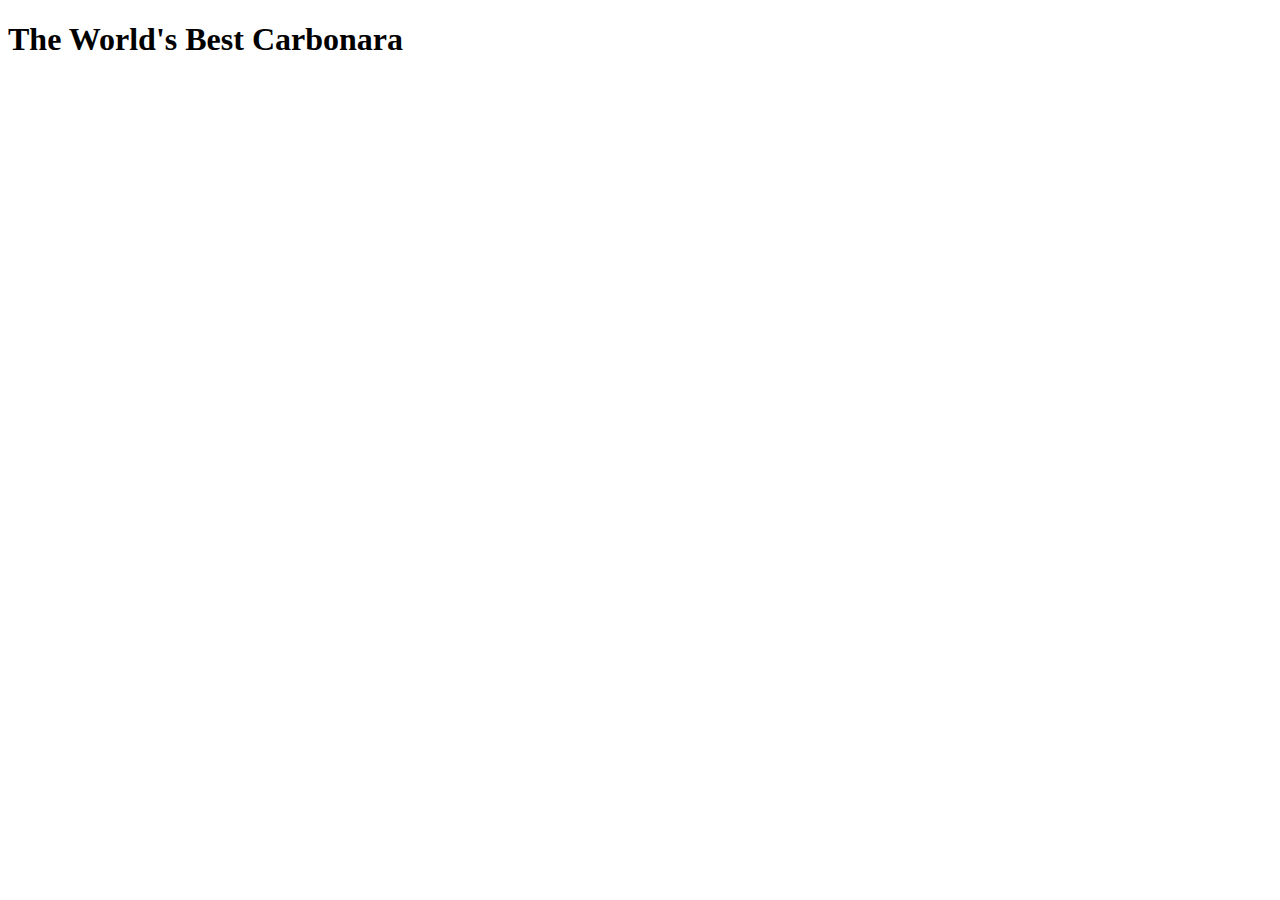
==== recipes/carbonara.html @ 6a33e583 "Create recipes directory and boilerplate HTML files" ====
<!DOCTYPE html>
<html lang="en">
    <head>
        <meta charset="utf-8">
        <title>The World's Best Carbonara</title>
    </head>

    <body>
        <h1>The World's Best Carbonara</h1>
    </body>
</html>
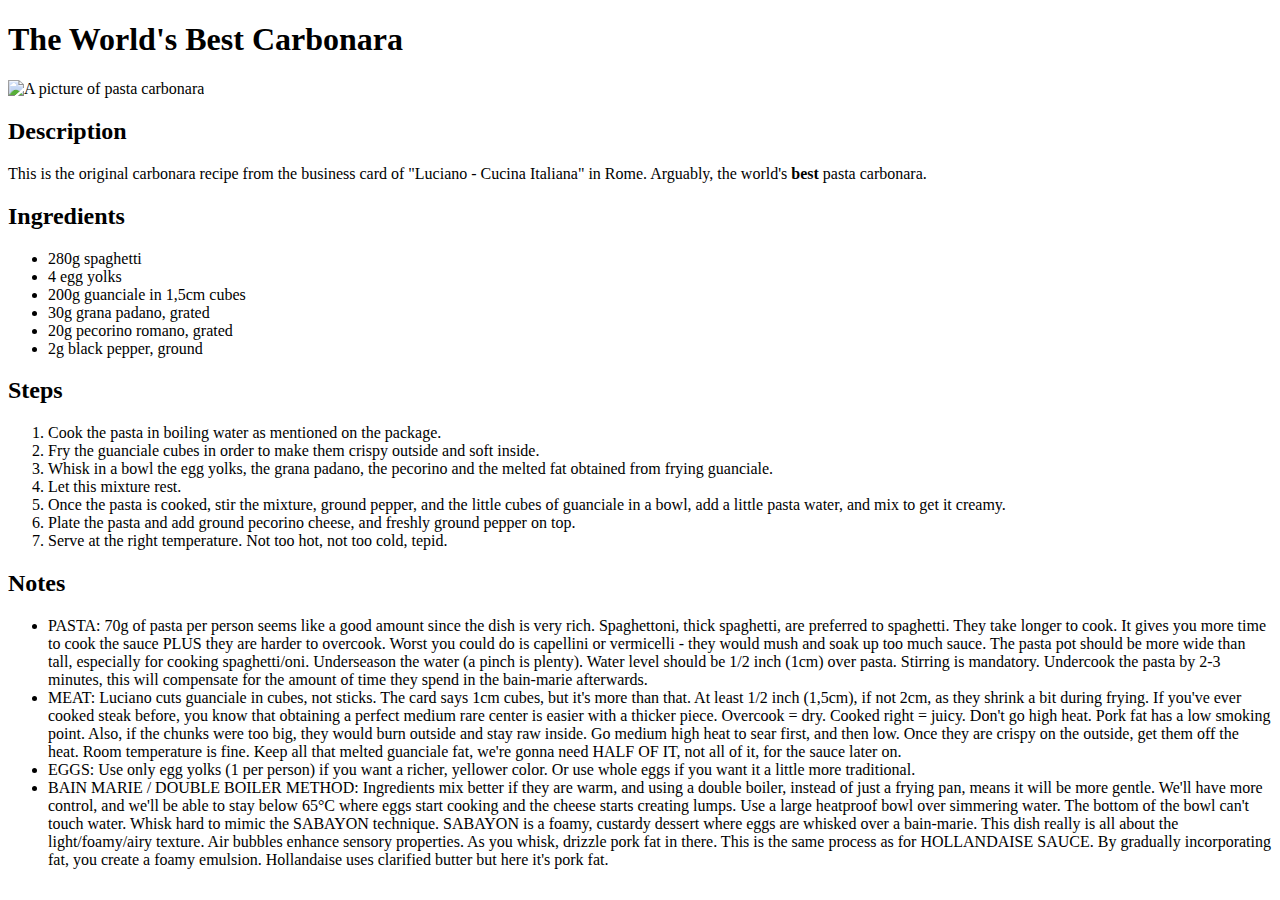
==== commit d166e56b: "Finish carbonara.html webpage" ====
--- a/recipes/carbonara.html
+++ b/recipes/carbonara.html
@@ -7,5 +7,96 @@
 
     <body>
         <h1>The World's Best Carbonara</h1>
+
+        <img src="../img/carbonara.jpg" alt="A picture of pasta carbonara">
+
+        <h2>Description</h2>
+        <p>
+            This is the original carbonara recipe from the business card of "Luciano 
+            - Cucina Italiana" in Rome. Arguably, the world's <strong>best</strong> 
+            pasta carbonara. 
+        </p>
+
+        <h2>Ingredients</h2>
+        <ul>
+            <li>280g spaghetti</li>
+            <li>4 egg yolks</li>
+            <li>200g guanciale in 1,5cm cubes</li>
+            <li>30g grana padano, grated</li>
+            <li>20g pecorino romano, grated</li>
+            <li>2g black pepper, ground</li>
+        </ul>
+
+        <h2>Steps</h2>
+        <ol>
+            <li>Cook the pasta in boiling water as mentioned on the package.</li>
+            <li>
+                Fry the guanciale cubes in order to make them crispy outside and soft 
+                inside.
+            </li>
+            <li>
+                Whisk in a bowl the egg yolks, the grana padano, the pecorino and the 
+                melted fat obtained from frying guanciale.
+            </li>
+            <li>Let this mixture rest.</li>
+            <li>
+                Once the pasta is cooked, stir the mixture, ground pepper, and the 
+                little cubes of guanciale in a bowl, add a little pasta water, and mix 
+                to get it creamy.
+            </li>
+            <li>
+                Plate the pasta and add ground pecorino cheese, and freshly ground
+                pepper on top.
+            </li>
+            <li>Serve at the right temperature. Not too hot, not too cold, tepid.</li>
+        </ol>
+
+        <h2>Notes</h2>
+        <ul>
+            <li>
+                PASTA: 70g of pasta per person seems like a good amount since the dish 
+                is very rich. Spaghettoni, thick spaghetti, are preferred to spaghetti. 
+                They take longer to cook. It gives you more time to cook the sauce 
+                PLUS they are harder to overcook. Worst you could do is capellini or 
+                vermicelli - they would mush and soak up too much sauce. The pasta pot 
+                should be more wide than tall, especially for cooking spaghetti/oni. 
+                Underseason the water (a pinch is plenty). Water level should be 1/2 
+                inch (1cm) over pasta. Stirring is mandatory. Undercook the pasta by 
+                2-3 minutes, this will compensate for the amount of time they spend in 
+                the bain-marie afterwards.
+            </li>
+            <li>
+                MEAT: Luciano cuts guanciale in cubes, not sticks. The card says 
+                1cm cubes, but it's more than that. At least 1/2 inch (1,5cm), if not 
+                2cm, as they shrink a bit during frying. If you've ever cooked steak 
+                before, you know that obtaining a perfect medium rare center is easier 
+                with a thicker piece. Overcook = dry. Cooked right = juicy. Don't go 
+                high heat. Pork fat has a low smoking point. Also, if the chunks were 
+                too big, they would burn outside and stay raw inside. Go medium high 
+                heat to sear first, and then low. Once they are crispy on the outside, 
+                get them off the heat. Room temperature is fine. Keep all that melted 
+                guanciale fat, we're gonna need HALF OF IT, not all of it, for the 
+                sauce later on.
+            </li>
+            <li>
+                EGGS: Use only egg yolks (1 per person) if you want a richer, yellower 
+                color. Or use whole eggs if you want it a little more traditional.
+            </li>
+            <li>
+                BAIN MARIE / DOUBLE BOILER METHOD: Ingredients mix better if they are 
+                warm, and using a double boiler, instead of just a frying pan, means 
+                it will be more gentle. We'll have more control, and we'll be able to 
+                stay below 65°C where eggs start cooking and the cheese starts 
+                creating lumps. Use a large heatproof bowl over simmering water. The 
+                bottom of the bowl can't touch water. Whisk hard to mimic the SABAYON 
+                technique. SABAYON is a foamy, custardy dessert where eggs are 
+                whisked over a bain-marie. This dish really is all about the 
+                light/foamy/airy texture. Air bubbles enhance sensory properties.
+                As you whisk, drizzle pork fat in there. This is the same process as 
+                for HOLLANDAISE SAUCE. By gradually incorporating fat, you create a 
+                foamy emulsion. Hollandaise uses clarified butter but here it's pork 
+                fat. 
+            </li>
+        </ul>
     </body>
 </html>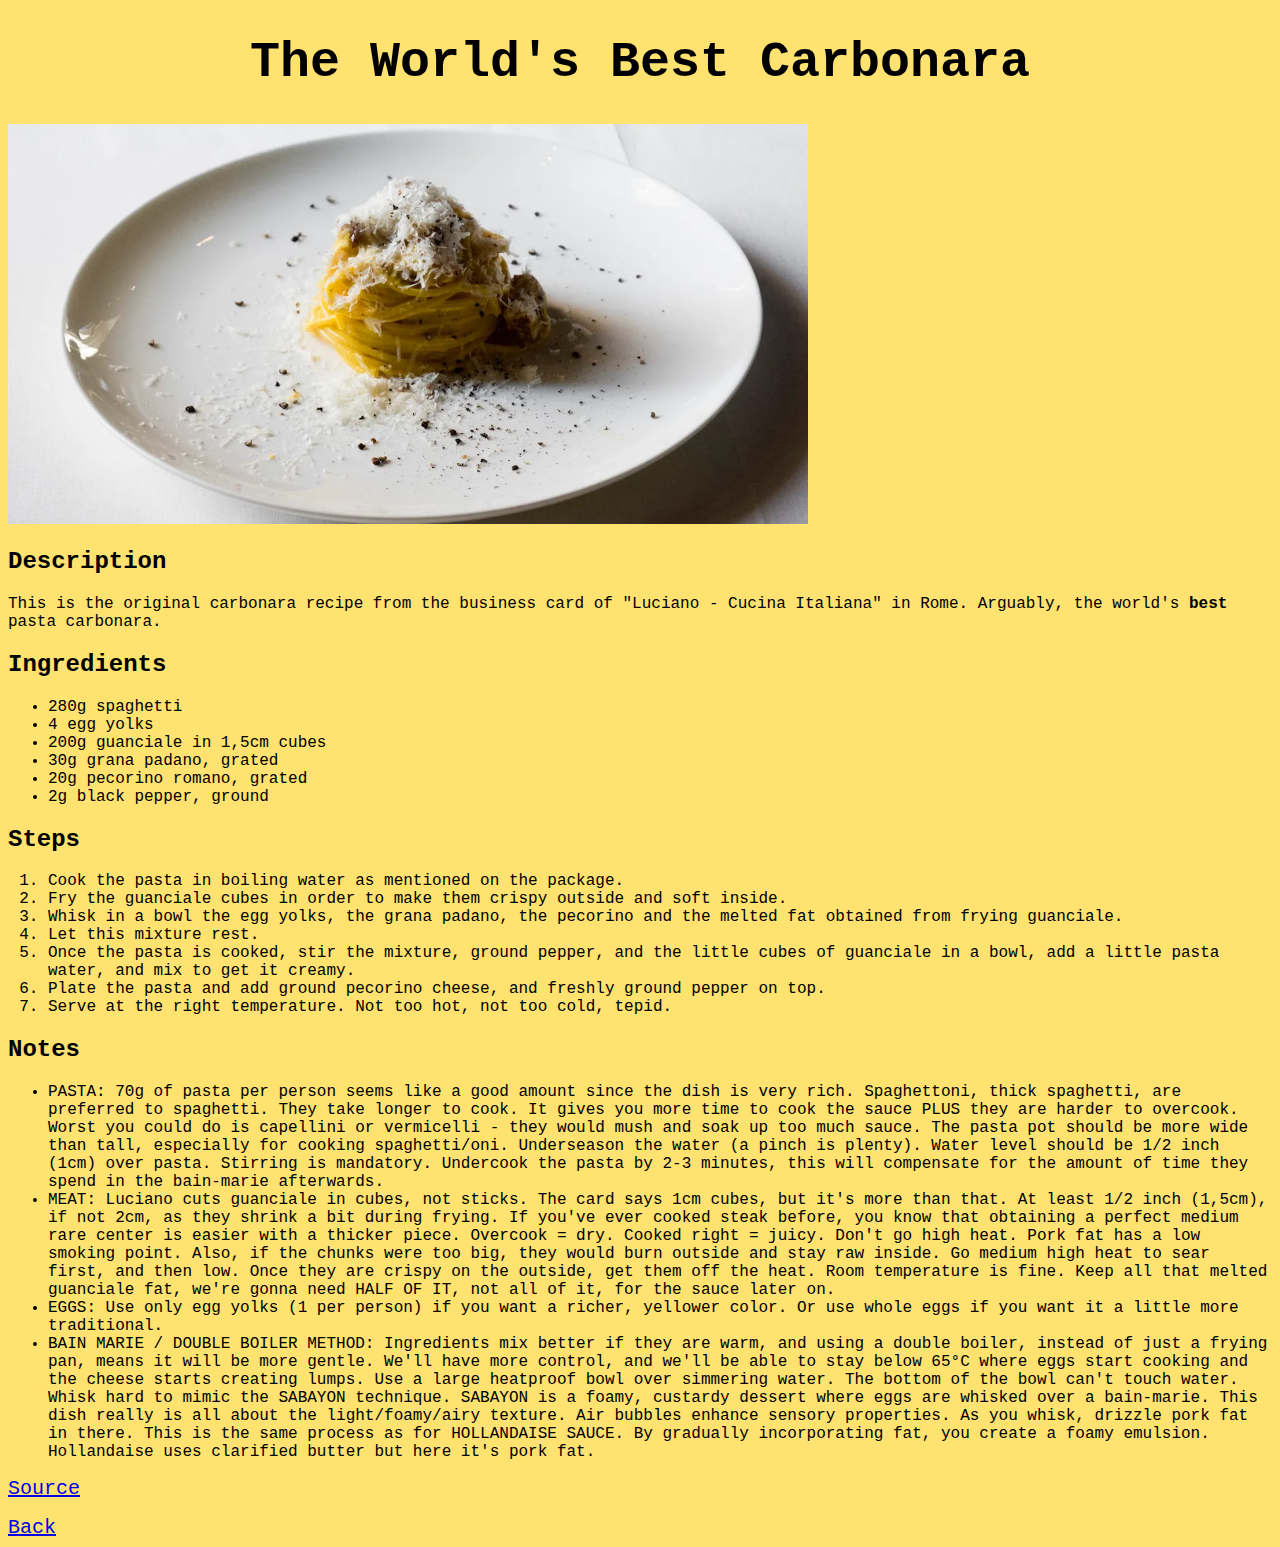
==== commit 73b8c2a3: "Add CSS, and Source and Back links to recipe pages" ====
--- a/recipes/carbonara.html
+++ b/recipes/carbonara.html
@@ -3,6 +3,7 @@
     <head>
         <meta charset="utf-8">
         <title>The World's Best Carbonara</title>
+        <link rel="stylesheet" href="../style.css">
     </head>
 
     <body>
@@ -98,5 +99,9 @@
                 fat. 
             </li>
         </ul>
+
+        <a href="https://www.youtube.com/watch?v=ZCSowIQgHPI" target="_blank" rel="noopener noreferrer">Source</a>
+        <p></p>
+        <a href="../index.html">Back</a>
     </body>
 </html>--- a/style.css
+++ b/style.css
@@ -0,0 +1,25 @@
+h1, h2, h3, p, li, a {
+    font-family: Monaco, Courier, monospace;
+}
+
+h1 {
+    text-align: center;
+    font-size: 50px;
+}
+
+h2 {
+    font-weight: bolder;
+}
+
+a {
+    font-size: 20px;
+}
+
+img {
+    height: 400px;
+    width: auto;
+}
+
+body {
+    background-color: hsla(48, 100%, 72%, 1);
+}